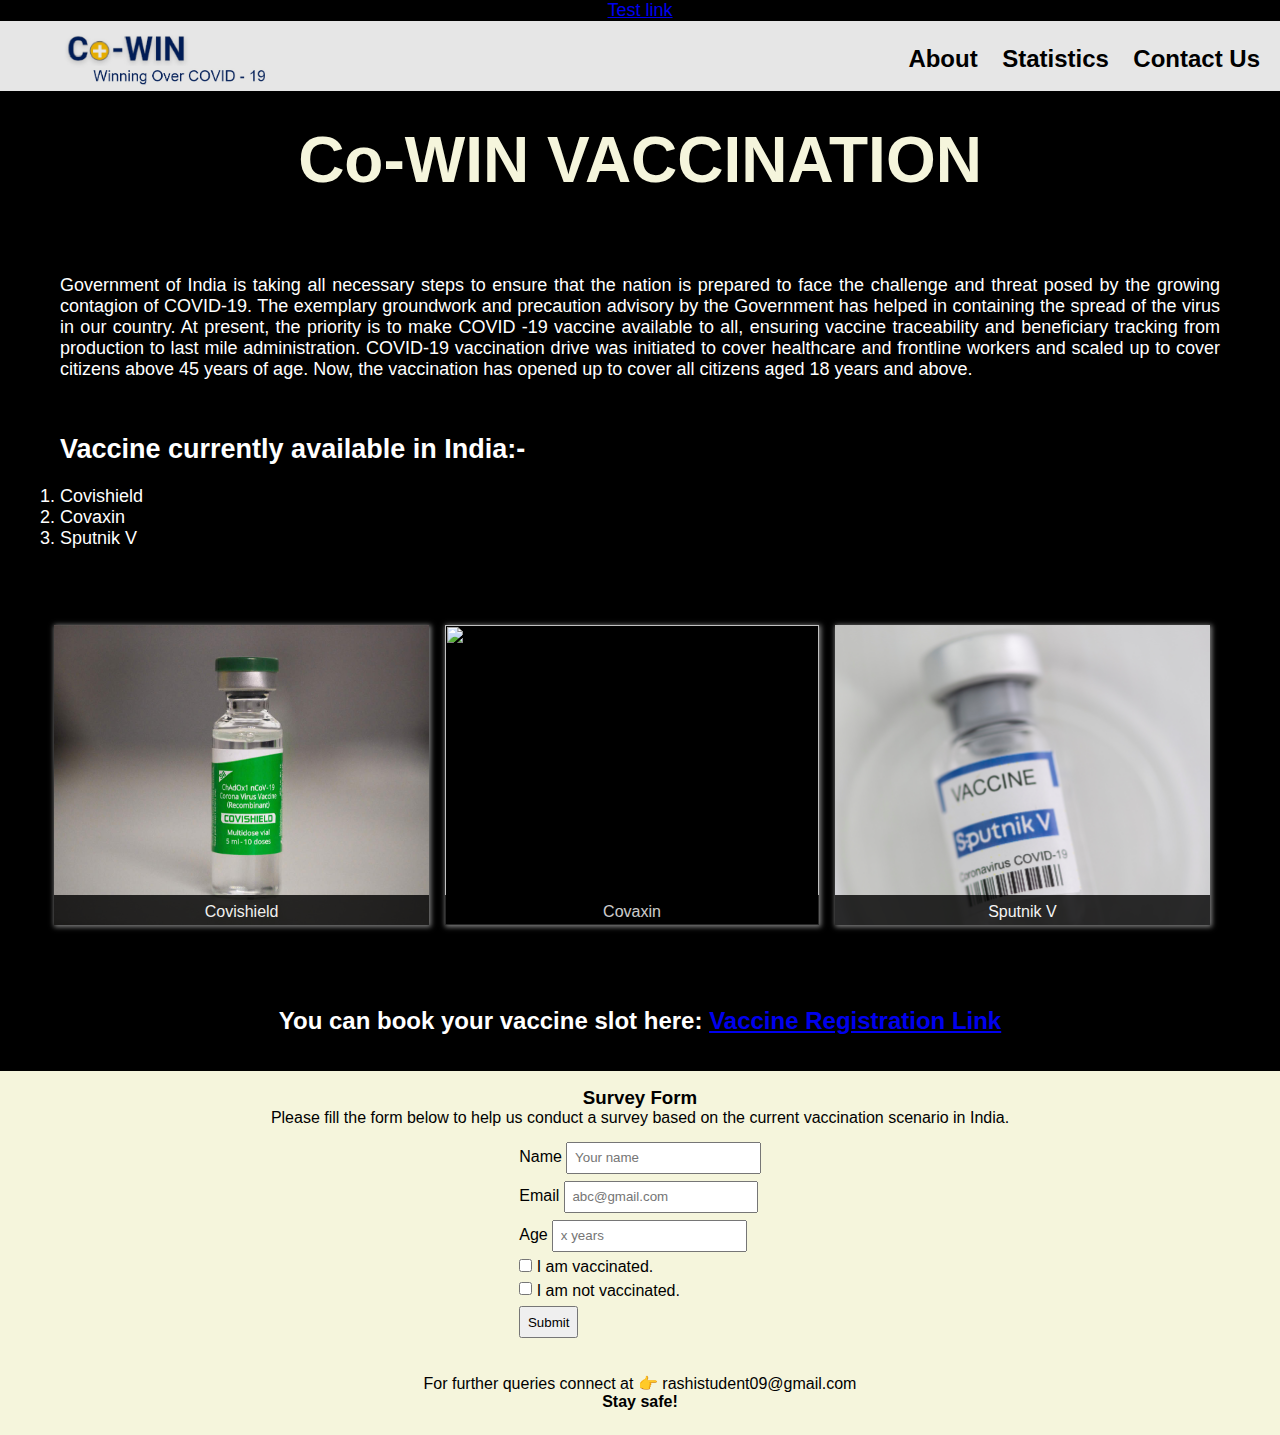
==== index.html @ b024c35d "rename files" ====
<!DOCTYPE html>
<html>
  <head>
    <title>Rashi Agrawal</title>
    <!-- <script src="https://kit.fontawesome.com/0d28055ef4.js" crossorigin="anonymous"></script> -->
    <link rel="stylesheet" type="text/css" href="index.css" />
  </head>

  <body>
  <a class="responsive" href="responsive.html" class="test-link" target='_blank'>Test link</a>
    <span class="nav">
      <span class="logo"
        ><h1></h1>
        <img
          src="logo.jpg"
          height="60"
        />
        <!-- <i class="fas fa-birthday-cake"></i> --></span
      >
      <span class="navbar-items">
        <a href="/" class="nav-item">About</a>
        <a href="/" class="nav-item">Statistics</a>
        <a href="/" class="nav-item">Contact Us</a>
      </span>
    </span>
    <h1>Co-WIN VACCINATION</h1>
    <br />
	<div class="para">
    <p>
      Government of India is taking all necessary steps to ensure that the
      nation is prepared to face the challenge and threat posed by the growing
      contagion of COVID-19. The exemplary groundwork and precaution advisory by
      the Government has helped in containing the spread of the virus in our
      country. At present, the priority is to make COVID -19 vaccine available
      to all, ensuring vaccine traceability and beneficiary tracking from
      production to last mile administration. COVID-19 vaccination drive was
      initiated to cover healthcare and frontline workers and scaled up to cover
      citizens above 45 years of age. Now, the vaccination has opened up to
      cover all citizens aged 18 years and above.
    </p>

    <h2><b>Vaccine currently available in India:-</b></h2>
    <br />
    <ol class="list">
      <li>Covishield</li>
      <li>Covaxin</li>
      <li>Sputnik V</li>
    </ol>
	</div>
    <div class="menu-items">
      <div class="item-tile">
        <img
          src="covishield.jpg"
          class="item-img"
        />
        <div class="item-text">Covishield</div>
      </div>
      <div class="item-tile">
        <img
          src="https://images.livemint.com/img/2020/07/07/600x338/COVAXIN_1594131053568_1594131063758.jpg"
          class="s m l item-img"
          class="item-img"
        />
        <div class="item-text">Covaxin</div>
      </div>
      <div class="item-tile">
        <img
          src="sputnik.jpg"
          class="s m l item-img"
          class="item-img"
        />
        <div class="item-text">Sputnik V</div>
      </div>
    </div>
    <br />
    <h2>
      You can book your vaccine slot here:
      <a href="https://www.cowin.gov.in/"><b>Vaccine Registration Link</b></a
      ><br />
    </h2>
    <br />
    <br />
    <div class="footer">
	   <div class="title">
	  <h3>Survey Form</h3>
        Please fill the form below to help us conduct a survey based on the
        current vaccination scenario in India.
      </div>
      <form class="form">
        <label>Name</label>
        <input type="text" class="Name" placeholder="Your name" /><br />
        <label>Email</label>
        <input type="email" placeholder="abc@gmail.com" /><br />
		 <label>Age</label>		 
        <input type="number" placeholder="x years" /><br />
		<input type="checkbox" id="vaccine" name="vaccine" value="Vaccine">
            <label for="vaccine"> I am vaccinated. </label><br>
            <input type="checkbox" id="No_vaccine" name="No_vaccine" value="No_vaccine">
            <label for="No_vaccine"> I am not vaccinated.</label></br>
        <input type="submit" class="button" value="Submit" /><br />
      </form>
	  <br></br>
	  <div class="title">
        For further queries connect at 👉 rashistudent09@gmail.com </br>
        <h4>Stay safe!</h4>
    </div>
    </div>
  </body>
</html>
---- index.css ----
* {
  box-sizing: border-box;
  margin: 0;
  padding: 0;
  font-family: "PT Sans", sans-serif;
}
.responsive {
  font-size: large;
}
body {
  width: 100%;
  background-color: black;
  color: white;
  display: flex;
  flex-direction: column;
  align-items: center;
}
.nav {
  width: 100%;
  height: 70px;
  background: white;
  opacity: 0.9;
  color: black;
  font-size: 1em;
  display: flex;
  flex-direction: row;
}

h1 {
  padding-left: 0.5em;
  padding-top: 0.5em;
  text-align: center;
  font-size: 4em;
  display: inline;
  padding-right: 0.5em;
  color: beige;
}

.logo {
  width: 80%;
  font-weight: bold;
  padding-top: 0.5em;
}
.navbar-items {
  width: 70%;
  text-align: end;
  padding-top: 1.5em;
}
.nav-item {
  padding-right: 20px;
  color: black;
  font-size: x-large;
  text-decoration: none;
  font-weight: 600;
}

.para {
  color: white;
  font-size: large;
  padding: 60px;
  text-align: justify;
}

.hero-img {
  width: 100%;
  height: 800px;
  object-fit: cover;
}
.intro {
  padding-top: 2em;
  text-align: center;
}

h2 {
  font-size: 1.5em;
  padding-top: 2em;
}
.menu-items {
  width: 100%;
  display: flex;
  flex-direction: row;
  justify-content: center;
  padding: 1em;
}
.item-tile {
  margin-right: 1em;
  width: 33%;
  box-shadow: 1px 1px 5px 1px grey;
  display: flex;
  flex-direction: column;
}

.item-img {
  width: 100%;
  height: 300px;
  object-fit: cover;
}

.item-text {
  height: 30px;
  margin-top: -30px;
  padding: 0.5em 0.5em 0 0.5em;
  text-align: center;
  color: #fff;
  background: black;
  opacity: 0.8;
}
.feedback {
  width: 100%;
  display: flex;
  flex-direction: column;
  align-items: center;
}

.h2 {
  font-size: 1.5em;
}
.quote {
  padding: 2em;
}
.footer {
  width: 100%;
  padding: 1em;
  display: flex;
  flex-direction: column;
  align-items: center;
  background: beige;
  color: black;
}
.title {
  color: black;
  text-align: center;
  padding-bottom: 0.5em;
}
input {
  padding: 0.5em;
  margin-top: 0.5em;
}
@media (max-width: 768) {
  .item-tile {
    width: 100%;
  }
}

@media screen and (min-width: 769px) {
  .item-tile {
    width: 30%;
  }
}
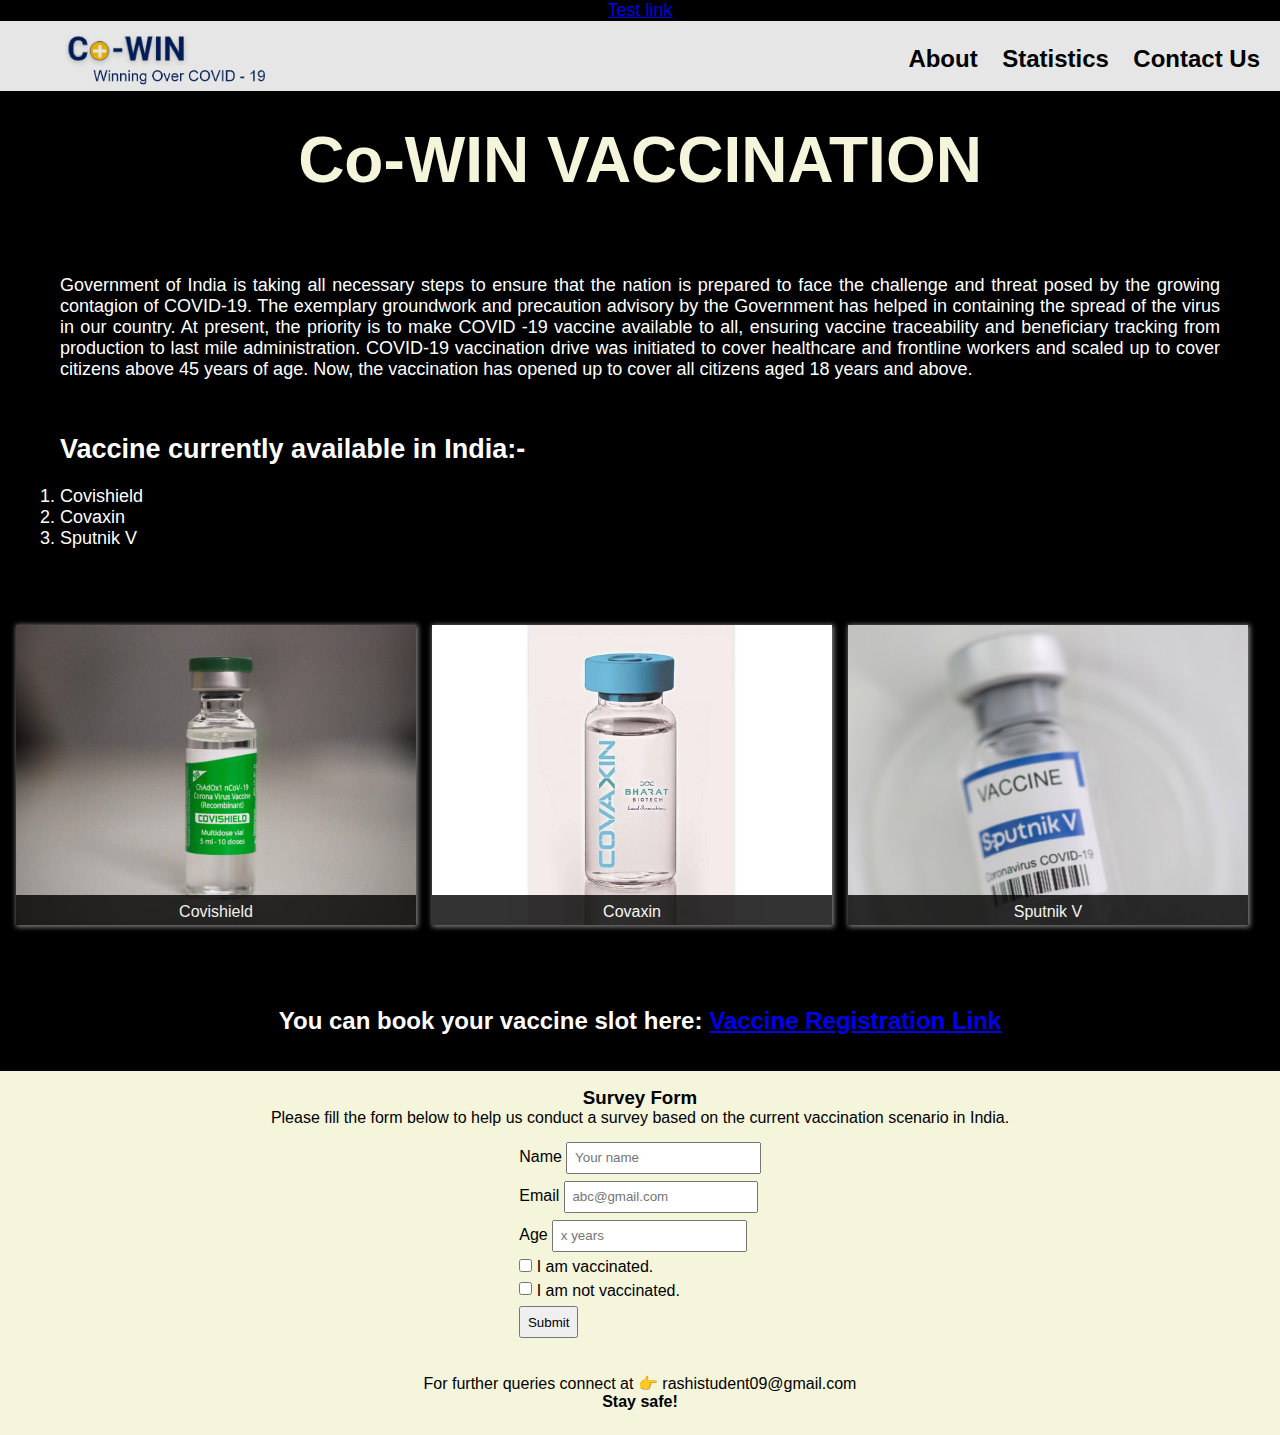
==== commit 3fc82cb3: "responsive" ====
--- a/index.html
+++ b/index.html
@@ -1,6 +1,7 @@
 <!DOCTYPE html>
 <html>
   <head>
+  
     <title>Rashi Agrawal</title>
     <!-- <script src="https://kit.fontawesome.com/0d28055ef4.js" crossorigin="anonymous"></script> -->
     <link rel="stylesheet" type="text/css" href="index.css" />
@@ -15,7 +16,7 @@
           src="logo.jpg"
           height="60"
         />
-        <!-- <i class="fas fa-birthday-cake"></i> --></span
+       </span
       >
       <span class="navbar-items">
         <a href="/" class="nav-item">About</a>
@@ -57,7 +58,7 @@
       </div>
       <div class="item-tile">
         <img
-          src="https://images.livemint.com/img/2020/07/07/600x338/COVAXIN_1594131053568_1594131063758.jpg"
+          src="covaxin.jpg"
           class="s m l item-img"
           class="item-img"
         />
--- a/index.css
+++ b/index.css
@@ -136,14 +136,14 @@
   padding: 0.5em;
   margin-top: 0.5em;
 }
-@media (max-width: 768) {
-  .item-tile {
-    width: 100%;
+@media screen and (max-width: 768px) {
+  .item-img {
+    flex: 100%;
   }
 }
 
-@media screen and (min-width: 769px) {
-  .item-tile {
-    width: 30%;
+@media screen and(min-width: 768px) and (max-width: 1200px) {
+  .item-img {
+    flex: 33.33%;
   }
 }
